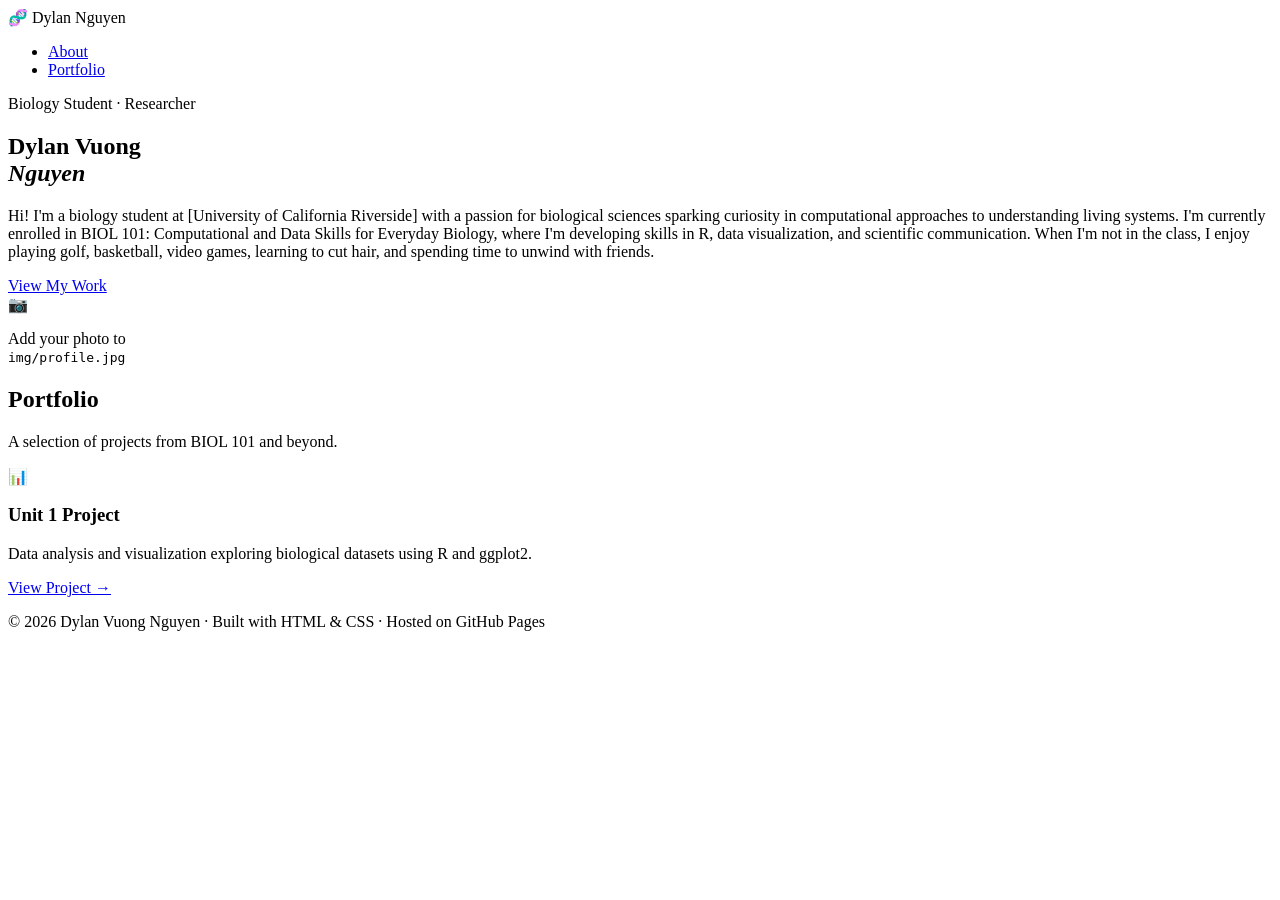
==== index.html @ 52caecc0 "Add files via upload" ====
<!DOCTYPE html>
<html lang="en">
<head>
  <meta charset="UTF-8" />
  <meta name="viewport" content="width=device-width, initial-scale=1.0" />
  <title>Dylan Nguyen | Biology Student</title>
  <link rel="stylesheet" href="css/style.css" />
  <link href="https://fonts.googleapis.com/css2?family=DM+Serif+Display:ital@0;1&family=DM+Sans:wght@300;400;500&display=swap" rel="stylesheet" />
</head>
<body>

  <!-- ========== NAVIGATION ========== -->
  <nav class="navbar">
    <div class="nav-logo">
      <span class="logo-icon">🧬</span>
      <span class="logo-text">Dylan Nguyen</span>
    </div>
    <ul class="nav-links">
      <li><a href="#about">About</a></li>
      <li><a href="#portfolio" class="nav-highlight">Portfolio</a></li>
    </ul>
  </nav>

  <!-- ========== HERO / BIO SECTION ========== -->
  <section id="about" class="hero">
    <div class="hero-content">
      <div class="hero-text">
        <p class="hero-label">Biology Student · Researcher</p>
        <h1 class="hero-name">Dylan Vuong<br /><em>Nguyen</em></h1>
        <p class="hero-bio">
          Hi! I'm a biology student at [University of California Riverside] with a passion for
          biological sciences sparking curiosity in computational approaches to understanding living systems. I'm
          currently enrolled in BIOL 101: Computational and Data Skills for
          Everyday Biology, where I'm developing skills in R, data
          visualization, and scientific communication. When I'm not in the
          class, I enjoy playing golf, basketball, video games, learning to cut hair, and spending time to unwind with friends.
        </p>
        <a href="#portfolio" class="btn">View My Work</a>
      </div>
      <div class="hero-image-wrapper">
        <div class="hero-image-frame">
          <!-- Replace 'img/profile.jpg' with your actual photo filename -->
          <img
            src="img/profile.jpg"
            alt="Profile photo of Your Name"
            class="hero-image"
            width="320"
            height="380"
            onerror="this.style.display='none'; this.parentElement.classList.add('no-image')"
          />
          <div class="image-placeholder" aria-hidden="true">
            <span>📷</span>
            <p>Add your photo to<br/><code>img/profile.jpg</code></p>
          </div>
        </div>
      </div>
    </div>
  </section>

  <!-- ========== PORTFOLIO SECTION ========== -->
  <section id="portfolio" class="portfolio">
    <div class="section-inner">
      <h2 class="section-title">Portfolio</h2>
      <p class="section-subtitle">A selection of projects from BIOL 101 and beyond.</p>

      <div class="portfolio-grid">

        <!-- PROJECT CARD 3 — replace href with your actual HTML file link -->
        <article class="card">
          <div class="card-icon">📊</div>
          <h3 class="card-title">Unit 1 Project</h3>
          <p class="card-desc">
            Data analysis and visualization exploring biological datasets
            using R and ggplot2.
          </p>
          <a href="projects/Unit-3-project.html" class="card-link">View Project →</a>
        </article>

        <!-- PROJECT CARD 2 — add more cards as needed -->
        

        <!-- PROJECT CARD 3 -->
      
      </div>
    </div>
  </section>

  <!-- ========== FOOTER ========== -->
  <footer class="footer">
    <p>© 2026 Dylan Vuong Nguyen · Built with HTML &amp; CSS · Hosted on GitHub Pages</p>
  </footer>

</body>
</html>
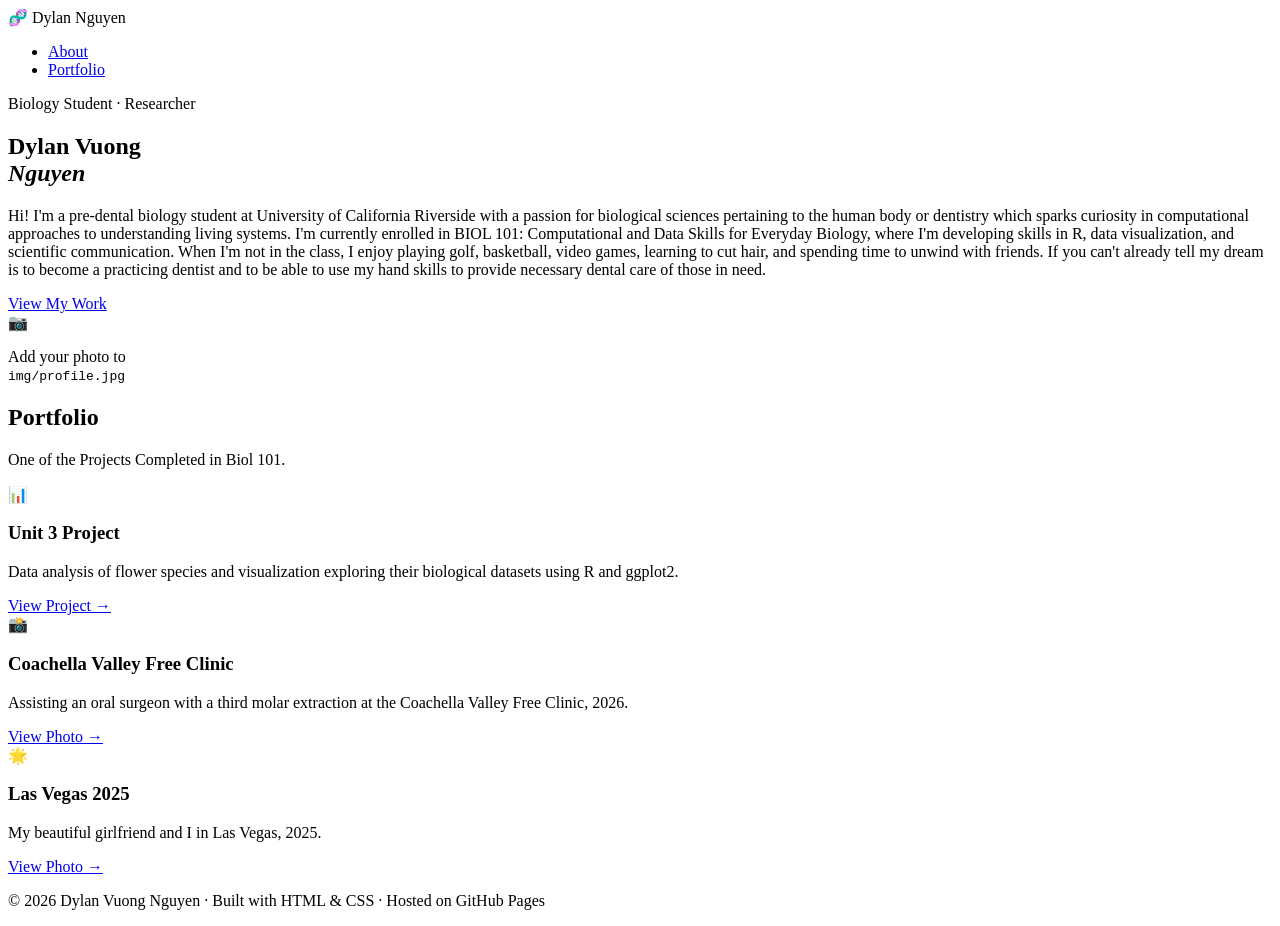
==== commit c726c336: "Add files via upload" ====
--- a/index.html
+++ b/index.html
@@ -28,12 +28,13 @@
         <p class="hero-label">Biology Student · Researcher</p>
         <h1 class="hero-name">Dylan Vuong<br /><em>Nguyen</em></h1>
         <p class="hero-bio">
-          Hi! I'm a biology student at [University of California Riverside] with a passion for
-          biological sciences sparking curiosity in computational approaches to understanding living systems. I'm
+          Hi! I'm a pre-dental biology student at University of California Riverside with a passion for
+          biological sciences pertaining to the human body or dentistry which sparks curiosity in computational approaches to understanding living systems. I'm
           currently enrolled in BIOL 101: Computational and Data Skills for
           Everyday Biology, where I'm developing skills in R, data
           visualization, and scientific communication. When I'm not in the
-          class, I enjoy playing golf, basketball, video games, learning to cut hair, and spending time to unwind with friends.
+          class, I enjoy playing golf, basketball, video games, learning to cut hair, and spending time to unwind with friends. If you can't already tell my dream 
+          is to become a practicing dentist and to be able to use my hand skills to provide necessary dental care of those in need. 
         </p>
         <a href="#portfolio" class="btn">View My Work</a>
       </div>
@@ -61,21 +62,39 @@
   <section id="portfolio" class="portfolio">
     <div class="section-inner">
       <h2 class="section-title">Portfolio</h2>
-      <p class="section-subtitle">A selection of projects from BIOL 101 and beyond.</p>
+      <p class="section-subtitle">One of the Projects Completed in Biol 101.</p>
 
       <div class="portfolio-grid">
 
         <!-- PROJECT CARD 3 — replace href with your actual HTML file link -->
         <article class="card">
           <div class="card-icon">📊</div>
-          <h3 class="card-title">Unit 1 Project</h3>
+          <h3 class="card-title">Unit 3 Project</h3>
           <p class="card-desc">
-            Data analysis and visualization exploring biological datasets
+            Data analysis of flower species and visualization exploring their biological datasets
             using R and ggplot2.
           </p>
           <a href="projects/Unit-3-project.html" class="card-link">View Project →</a>
         </article>
-
+<!-- PHOTO CARD 1 -->
+<article class="card">
+  <div class="card-icon">📸</div>
+  <h3 class="card-title">Coachella Valley Free Clinic</h3>
+  <p class="card-desc">
+    Assisting an oral surgeon with a third molar extraction at the 
+    Coachella Valley Free Clinic, 2026.
+  </p>
+  <a href="projects/photo1.html" class="card-link">View Photo →</a>
+</article>
+<!-- PHOTO CARD 2 -->
+<article class="card">
+  <div class="card-icon">🌟</div>
+  <h3 class="card-title">Las Vegas 2025</h3>
+  <p class="card-desc">
+    My beautiful girlfriend and I in Las Vegas, 2025.
+  </p>
+  <a href="projects/photo2.html" class="card-link">View Photo →</a>
+</article>
         <!-- PROJECT CARD 2 — add more cards as needed -->
         
 
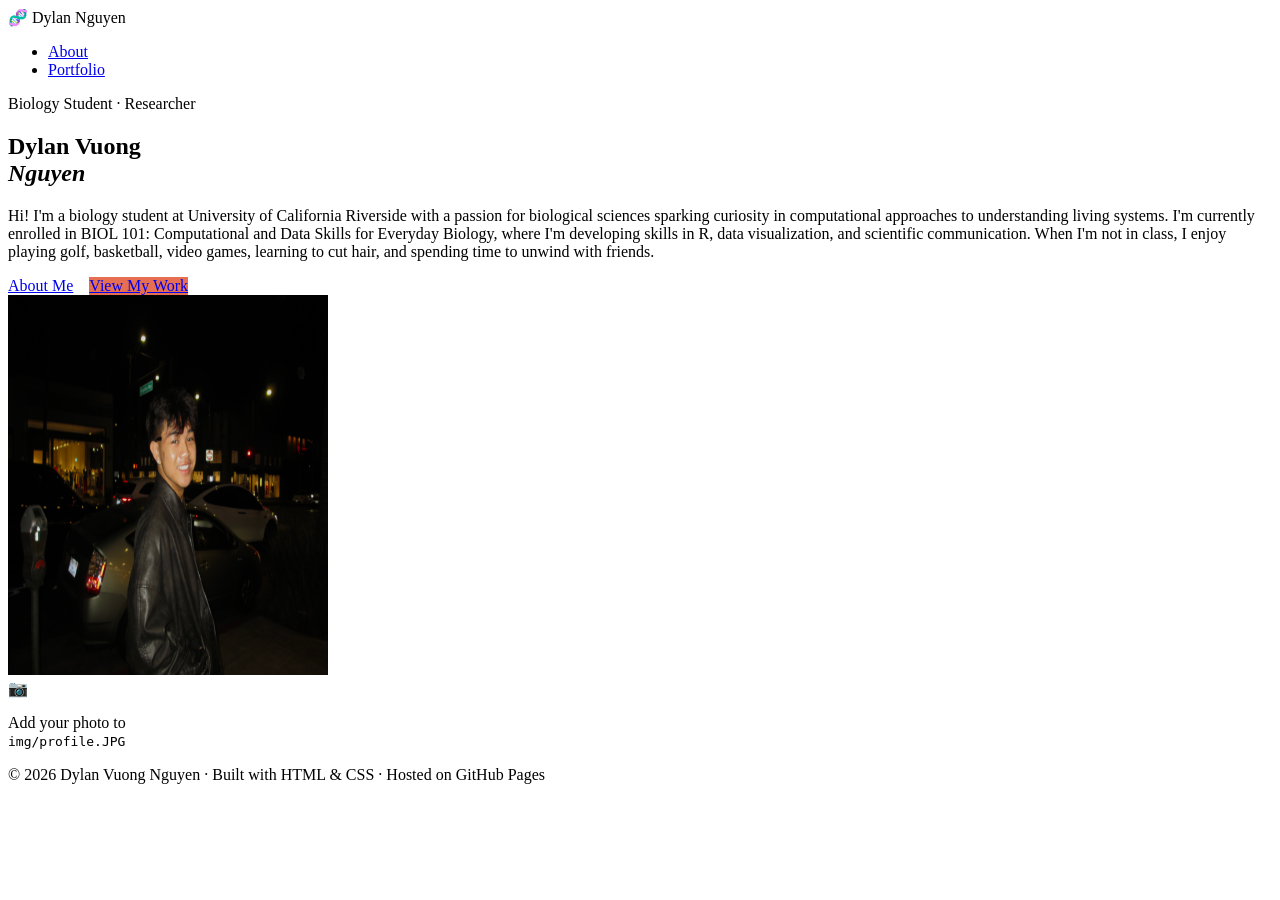
==== commit 6ce23fbc: "Add files via upload" ====
--- a/index.html
+++ b/index.html
@@ -5,7 +5,7 @@
   <meta name="viewport" content="width=device-width, initial-scale=1.0" />
   <title>Dylan Nguyen | Biology Student</title>
   <link rel="stylesheet" href="css/style.css" />
-  <link href="https://fonts.googleapis.com/css2?family=DM+Serif+Display:ital@0;1&family=DM+Sans:wght@300;400;500&display=swap" rel="stylesheet" />
+  <link href="https://fonts.googleapis.com/css2?family=Outfit:wght@300;400;500;600;700&display=swap" rel="stylesheet" />
 </head>
 <body>
 
@@ -16,34 +16,35 @@
       <span class="logo-text">Dylan Nguyen</span>
     </div>
     <ul class="nav-links">
-      <li><a href="#about">About</a></li>
-      <li><a href="#portfolio" class="nav-highlight">Portfolio</a></li>
+      <li><a href="about.html">About</a></li>
+      <li><a href="portfolio.html" class="nav-highlight">Portfolio</a></li>
     </ul>
   </nav>
 
   <!-- ========== HERO / BIO SECTION ========== -->
-  <section id="about" class="hero">
+  <section class="hero">
     <div class="hero-content">
       <div class="hero-text">
         <p class="hero-label">Biology Student · Researcher</p>
         <h1 class="hero-name">Dylan Vuong<br /><em>Nguyen</em></h1>
         <p class="hero-bio">
-          Hi! I'm a pre-dental biology student at University of California Riverside with a passion for
-          biological sciences pertaining to the human body or dentistry which sparks curiosity in computational approaches to understanding living systems. I'm
+          Hi! I'm a biology student at University of California Riverside with a passion for
+          biological sciences sparking curiosity in computational approaches to understanding living systems. I'm
           currently enrolled in BIOL 101: Computational and Data Skills for
           Everyday Biology, where I'm developing skills in R, data
-          visualization, and scientific communication. When I'm not in the
-          class, I enjoy playing golf, basketball, video games, learning to cut hair, and spending time to unwind with friends. If you can't already tell my dream 
-          is to become a practicing dentist and to be able to use my hand skills to provide necessary dental care of those in need. 
+          visualization, and scientific communication. When I'm not in
+          class, I enjoy playing golf, basketball, video games, learning to cut hair, and spending time to unwind with friends.
         </p>
-        <a href="#portfolio" class="btn">View My Work</a>
+        <div style="display:flex; gap:1rem; flex-wrap:wrap;">
+          <a href="about.html" class="btn">About Me</a>
+          <a href="portfolio.html" class="btn" style="background:#e76f51;">View My Work</a>
+        </div>
       </div>
       <div class="hero-image-wrapper">
         <div class="hero-image-frame">
-          <!-- Replace 'img/profile.jpg' with your actual photo filename -->
           <img
-            src="img/profile.jpg"
-            alt="Profile photo of Your Name"
+            src="img/profile.JPG"
+            alt="Profile photo of Dylan Nguyen"
             class="hero-image"
             width="320"
             height="380"
@@ -51,55 +52,9 @@
           />
           <div class="image-placeholder" aria-hidden="true">
             <span>📷</span>
-            <p>Add your photo to<br/><code>img/profile.jpg</code></p>
+            <p>Add your photo to<br/><code>img/profile.JPG</code></p>
           </div>
         </div>
-      </div>
-    </div>
-  </section>
-
-  <!-- ========== PORTFOLIO SECTION ========== -->
-  <section id="portfolio" class="portfolio">
-    <div class="section-inner">
-      <h2 class="section-title">Portfolio</h2>
-      <p class="section-subtitle">One of the Projects Completed in Biol 101.</p>
-
-      <div class="portfolio-grid">
-
-        <!-- PROJECT CARD 3 — replace href with your actual HTML file link -->
-        <article class="card">
-          <div class="card-icon">📊</div>
-          <h3 class="card-title">Unit 3 Project</h3>
-          <p class="card-desc">
-            Data analysis of flower species and visualization exploring their biological datasets
-            using R and ggplot2.
-          </p>
-          <a href="projects/Unit-3-project.html" class="card-link">View Project →</a>
-        </article>
-<!-- PHOTO CARD 1 -->
-<article class="card">
-  <div class="card-icon">📸</div>
-  <h3 class="card-title">Coachella Valley Free Clinic</h3>
-  <p class="card-desc">
-    Assisting an oral surgeon with a third molar extraction at the 
-    Coachella Valley Free Clinic, 2026.
-  </p>
-  <a href="projects/photo1.html" class="card-link">View Photo →</a>
-</article>
-<!-- PHOTO CARD 2 -->
-<article class="card">
-  <div class="card-icon">🌟</div>
-  <h3 class="card-title">Las Vegas 2025</h3>
-  <p class="card-desc">
-    My beautiful girlfriend and I in Las Vegas, 2025.
-  </p>
-  <a href="projects/photo2.html" class="card-link">View Photo →</a>
-</article>
-        <!-- PROJECT CARD 2 — add more cards as needed -->
-        
-
-        <!-- PROJECT CARD 3 -->
-      
       </div>
     </div>
   </section>
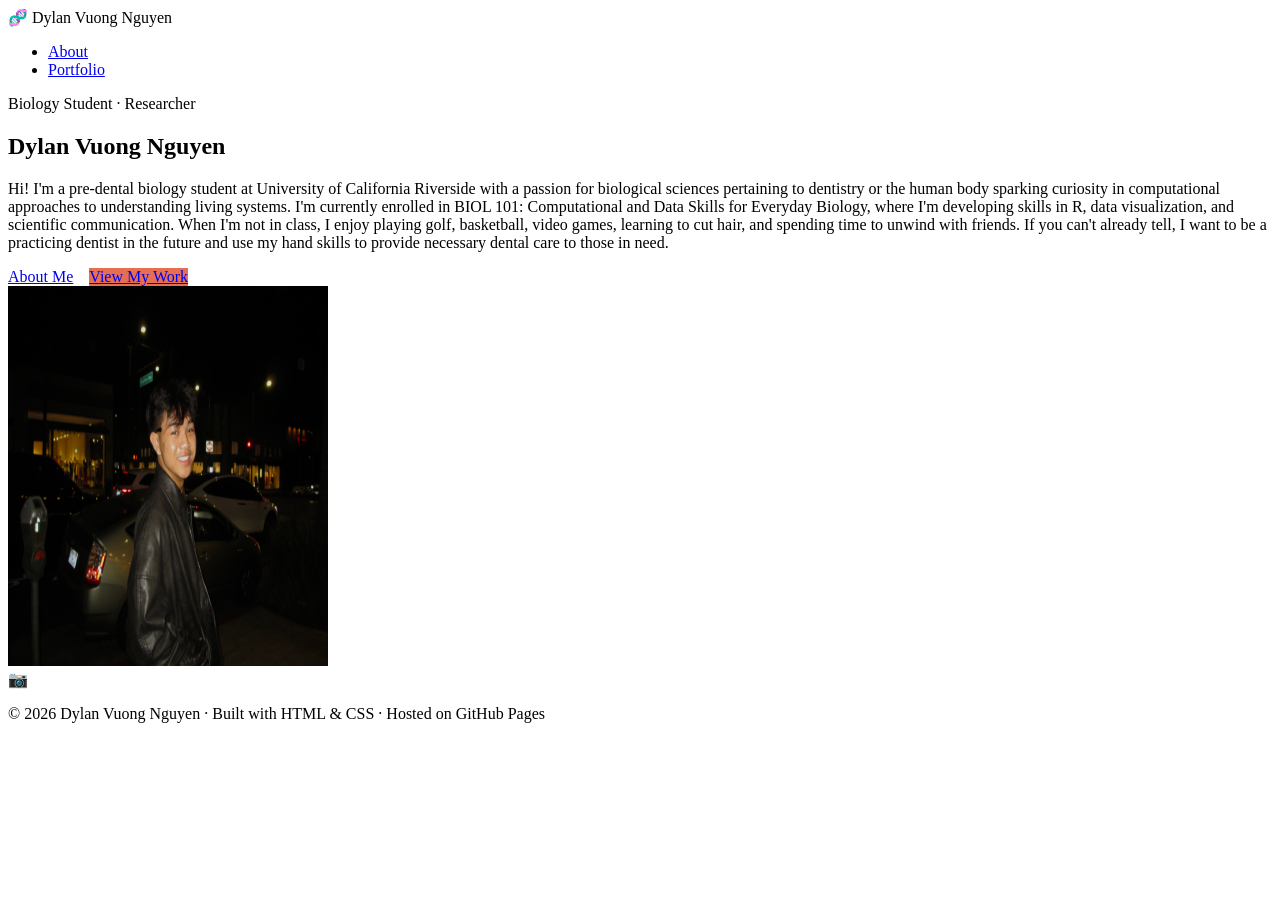
==== commit 6826d22e: "Add files via upload" ====
--- a/index.html
+++ b/index.html
@@ -13,7 +13,7 @@
   <nav class="navbar">
     <div class="nav-logo">
       <span class="logo-icon">🧬</span>
-      <span class="logo-text">Dylan Nguyen</span>
+      <span class="logo-text">Dylan Vuong Nguyen</span>
     </div>
     <ul class="nav-links">
       <li><a href="about.html">About</a></li>
@@ -26,14 +26,15 @@
     <div class="hero-content">
       <div class="hero-text">
         <p class="hero-label">Biology Student · Researcher</p>
-        <h1 class="hero-name">Dylan Vuong<br /><em>Nguyen</em></h1>
+        <h1 class="hero-name">Dylan Vuong Nguyen</h1>
         <p class="hero-bio">
-          Hi! I'm a biology student at University of California Riverside with a passion for
-          biological sciences sparking curiosity in computational approaches to understanding living systems. I'm
+          Hi! I'm a pre-dental biology student at University of California Riverside with a passion for
+          biological sciences pertaining to dentistry or the human body sparking curiosity in computational approaches to understanding living systems. I'm
           currently enrolled in BIOL 101: Computational and Data Skills for
           Everyday Biology, where I'm developing skills in R, data
           visualization, and scientific communication. When I'm not in
           class, I enjoy playing golf, basketball, video games, learning to cut hair, and spending time to unwind with friends.
+          If you can't already tell, I want to be a practicing dentist in the future and use my hand skills to provide necessary dental care to those in need. 
         </p>
         <div style="display:flex; gap:1rem; flex-wrap:wrap;">
           <a href="about.html" class="btn">About Me</a>
@@ -52,7 +53,6 @@
           />
           <div class="image-placeholder" aria-hidden="true">
             <span>📷</span>
-            <p>Add your photo to<br/><code>img/profile.JPG</code></p>
           </div>
         </div>
       </div>
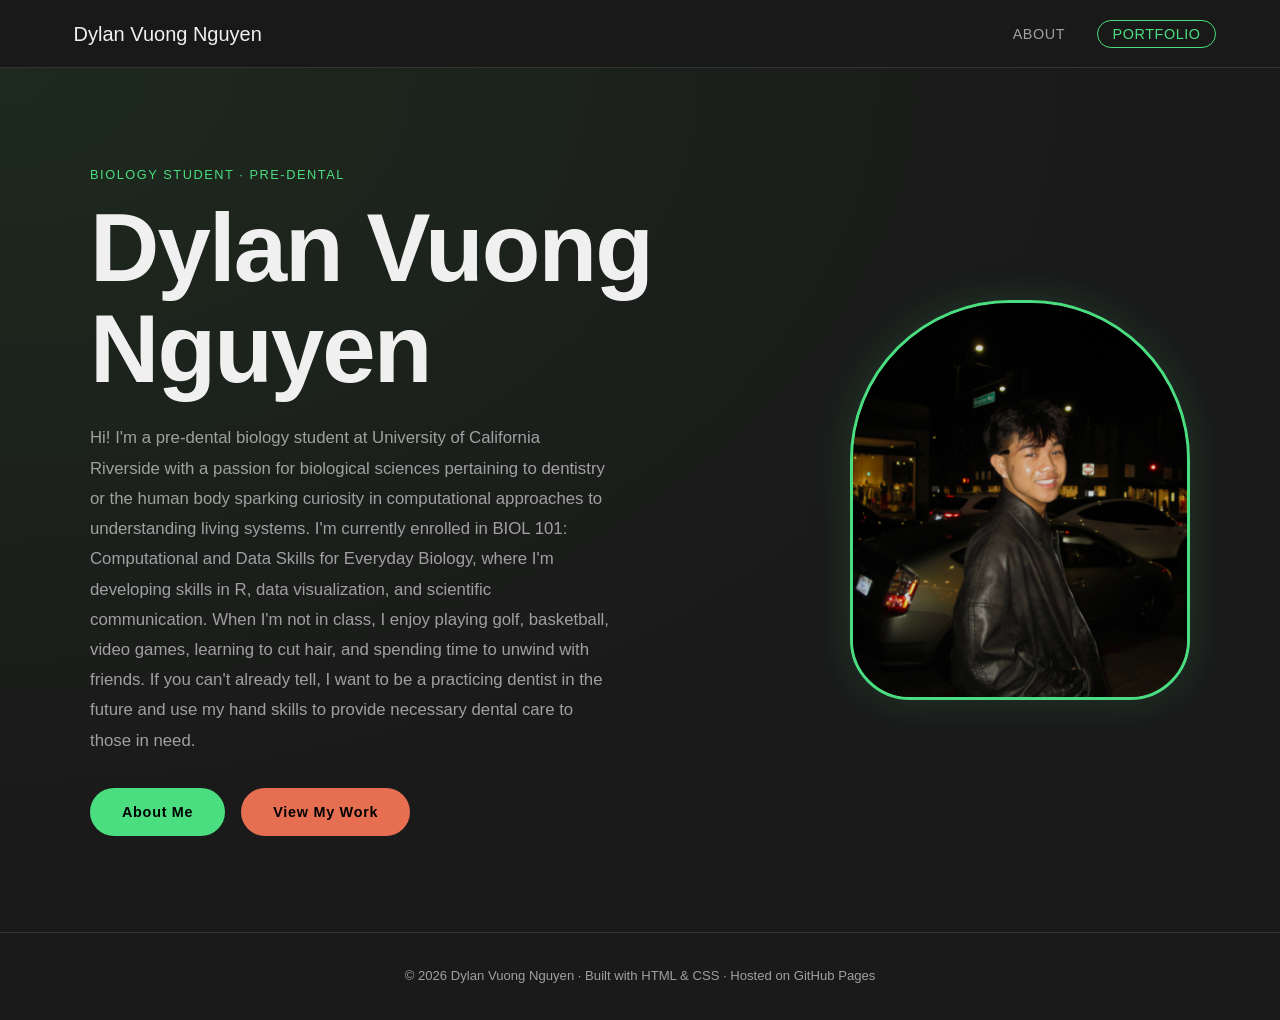
==== commit 1fcf248b: "Add files via upload" ====
--- a/index.html
+++ b/index.html
@@ -12,7 +12,7 @@
   <!-- ========== NAVIGATION ========== -->
   <nav class="navbar">
     <div class="nav-logo">
-      <span class="logo-icon">🧬</span>
+      <span class="logo-icon"></span>
       <span class="logo-text">Dylan Vuong Nguyen</span>
     </div>
     <ul class="nav-links">
@@ -25,7 +25,7 @@
   <section class="hero">
     <div class="hero-content">
       <div class="hero-text">
-        <p class="hero-label">Biology Student · Researcher</p>
+        <p class="hero-label">Biology Student · Pre-Dental</p>
         <h1 class="hero-name">Dylan Vuong Nguyen</h1>
         <p class="hero-bio">
           Hi! I'm a pre-dental biology student at University of California Riverside with a passion for
--- a/css/style.css
+++ b/css/style.css
@@ -0,0 +1,323 @@
+/* ============================================================
+   style.css  —  Dylan Nguyen Personal Webpage (Dark Theme)
+   ============================================================ */
+
+/* ---------- CSS Variables ---------- */
+:root {
+  --bg:          #1a1a1a;
+  --bg-card:     #242424;
+  --surface:     #2a2a2a;
+  --ink:         #f0f0f0;
+  --ink-light:   #a0a0a0;
+  --accent:      #4ade80;       /* bright green */
+  --accent-dark: #22c55e;       /* deeper green */
+  --accent-warm: #f97316;       /* orange pop */
+  --border:      #333333;
+  --font-display: 'Outfit', sans-serif;
+  --font-body:    'Outfit', sans-serif;
+  --radius:       12px;
+  --max-width:    1100px;
+  --nav-h:        68px;
+}
+
+/* ---------- Reset & Base ---------- */
+*, *::before, *::after { box-sizing: border-box; margin: 0; padding: 0; }
+
+html { scroll-behavior: smooth; }
+
+body {
+  background-color: var(--bg);
+  color: var(--ink);
+  font-family: var(--font-body);
+  font-size: 16px;
+  line-height: 1.7;
+}
+
+img { display: block; max-width: 100%; }
+a { text-decoration: none; color: inherit; }
+
+/* ============================================================
+   NAVIGATION
+   ============================================================ */
+.navbar {
+  position: sticky;
+  top: 0;
+  z-index: 100;
+  height: var(--nav-h);
+  background: rgba(26, 26, 26, 0.92);
+  backdrop-filter: blur(12px);
+  border-bottom: 1px solid var(--border);
+  display: flex;
+  align-items: center;
+  justify-content: space-between;
+  padding: 0 clamp(1.5rem, 5vw, 4rem);
+}
+
+.nav-logo {
+  display: flex;
+  align-items: center;
+  gap: 0.6rem;
+  font-family: var(--font-display);
+  font-size: 1.25rem;
+  font-weight: 400;
+  color: var(--ink);
+}
+
+.logo-icon { font-size: 1.4rem; }
+
+.nav-links {
+  list-style: none;
+  display: flex;
+  gap: 2rem;
+}
+
+.nav-links a {
+  font-size: 0.9rem;
+  font-weight: 500;
+  letter-spacing: 0.04em;
+  text-transform: uppercase;
+  color: var(--ink-light);
+  transition: color 0.2s;
+}
+
+.nav-links a:hover { color: var(--accent); }
+
+.nav-links .nav-highlight {
+  color: var(--accent);
+  border: 1.5px solid var(--accent);
+  padding: 0.3rem 0.9rem;
+  border-radius: 999px;
+  transition: background 0.2s, color 0.2s;
+}
+
+.nav-links .nav-highlight:hover {
+  background: var(--accent);
+  color: #000;
+}
+
+/* ============================================================
+   HERO / BIO
+   ============================================================ */
+.hero {
+  min-height: calc(100vh - var(--nav-h));
+  display: flex;
+  align-items: center;
+  padding: clamp(3rem, 8vw, 6rem) clamp(1.5rem, 5vw, 4rem);
+  background: radial-gradient(ellipse at top left, #1e2a1e 0%, var(--bg) 60%);
+}
+
+.hero-content {
+  max-width: var(--max-width);
+  margin: 0 auto;
+  display: grid;
+  grid-template-columns: 1fr auto;
+  gap: clamp(2rem, 6vw, 5rem);
+  align-items: center;
+  width: 100%;
+}
+
+.hero-label {
+  font-size: 0.8rem;
+  font-weight: 500;
+  letter-spacing: 0.12em;
+  text-transform: uppercase;
+  color: var(--accent);
+  margin-bottom: 0.75rem;
+}
+
+.hero-name {
+  font-family: var(--font-display);
+  font-size: clamp(3.5rem, 8vw, 6rem);
+  font-weight: 700;
+  line-height: 1.05;
+  letter-spacing: -0.02em;
+  color: var(--ink);
+  margin-bottom: 1.5rem;
+}
+
+.hero-name em {
+  font-style: normal;
+  font-weight: 300;
+  color: var(--accent);
+}
+
+.hero-bio {
+  font-size: 1.05rem;
+  color: var(--ink-light);
+  max-width: 520px;
+  margin-bottom: 2rem;
+  line-height: 1.8;
+}
+
+/* CTA Buttons */
+.btn {
+  display: inline-block;
+  background: var(--accent);
+  color: #000;
+  padding: 0.75rem 2rem;
+  border-radius: 999px;
+  font-size: 0.9rem;
+  font-weight: 600;
+  letter-spacing: 0.05em;
+  transition: background 0.2s, transform 0.15s;
+}
+
+.btn:hover {
+  background: var(--accent-dark);
+  transform: translateY(-2px);
+}
+
+/* Image side */
+.hero-image-wrapper { flex-shrink: 0; }
+
+.hero-image-frame {
+  position: relative;
+  width: clamp(240px, 28vw, 340px);
+  height: clamp(280px, 33vw, 400px);
+  border-radius: 160px 160px 60px 60px;
+  overflow: hidden;
+  background: var(--surface);
+  border: 3px solid var(--accent);
+  box-shadow: 0 0 40px rgba(74, 222, 128, 0.15);
+}
+
+.hero-image {
+  width: 100%;
+  height: 100%;
+  object-fit: cover;
+  object-position: center top;
+}
+
+.image-placeholder {
+  position: absolute;
+  inset: 0;
+  display: flex;
+  flex-direction: column;
+  align-items: center;
+  justify-content: center;
+  gap: 0.5rem;
+  color: var(--ink-light);
+  font-size: 0.85rem;
+  text-align: center;
+  padding: 1rem;
+}
+
+.image-placeholder span { font-size: 2.5rem; }
+
+.image-placeholder code {
+  background: var(--border);
+  padding: 0.15em 0.4em;
+  border-radius: 4px;
+  font-size: 0.8rem;
+}
+
+.hero-image-frame:not(.no-image) .image-placeholder { display: none; }
+
+/* ============================================================
+   PORTFOLIO / ABOUT SECTIONS
+   ============================================================ */
+.portfolio {
+  background: var(--surface);
+  padding: clamp(4rem, 8vw, 7rem) clamp(1.5rem, 5vw, 4rem);
+  border-top: 1px solid var(--border);
+}
+
+.section-inner {
+  max-width: var(--max-width);
+  margin: 0 auto;
+}
+
+.section-title {
+  font-family: var(--font-display);
+  font-size: clamp(2rem, 5vw, 3rem);
+  color: var(--ink);
+  margin-bottom: 0.5rem;
+}
+
+.section-subtitle {
+  color: var(--ink-light);
+  font-size: 1rem;
+  margin-bottom: 3rem;
+}
+
+/* Cards grid */
+.portfolio-grid {
+  display: grid;
+  grid-template-columns: repeat(auto-fit, minmax(280px, 1fr));
+  gap: 1.5rem;
+}
+
+.card {
+  background: var(--bg-card);
+  border: 1px solid var(--border);
+  border-radius: var(--radius);
+  padding: 2rem;
+  transition: transform 0.2s, box-shadow 0.2s, border-color 0.2s;
+}
+
+.card:hover {
+  transform: translateY(-4px);
+  box-shadow: 0 12px 32px rgba(0, 0, 0, 0.4);
+  border-color: var(--accent);
+}
+
+.card-icon { font-size: 2rem; margin-bottom: 1rem; }
+
+.card-title {
+  font-family: var(--font-display);
+  font-size: 1.3rem;
+  margin-bottom: 0.6rem;
+  color: var(--ink);
+}
+
+.card-desc {
+  font-size: 0.9rem;
+  color: var(--ink-light);
+  margin-bottom: 1.5rem;
+  line-height: 1.7;
+}
+
+.card-link {
+  font-size: 0.85rem;
+  font-weight: 500;
+  color: var(--accent);
+  letter-spacing: 0.03em;
+  transition: color 0.2s;
+}
+
+.card-link:hover { color: var(--accent-warm); }
+
+/* ============================================================
+   FOOTER
+   ============================================================ */
+.footer {
+  text-align: center;
+  padding: 2rem 1rem;
+  font-size: 0.82rem;
+  color: var(--ink-light);
+  border-top: 1px solid var(--border);
+  background: var(--bg);
+}
+
+/* ============================================================
+   RESPONSIVE
+   ============================================================ */
+@media (max-width: 768px) {
+  .hero-content {
+    grid-template-columns: 1fr;
+  }
+
+  .hero-image-wrapper {
+    order: -1;
+    display: flex;
+    justify-content: center;
+  }
+
+  .hero-image-frame {
+    width: 200px;
+    height: 240px;
+  }
+
+  .hero-name { font-size: clamp(2.8rem, 12vw, 4rem); }
+  .nav-links { gap: 1.2rem; }
+}
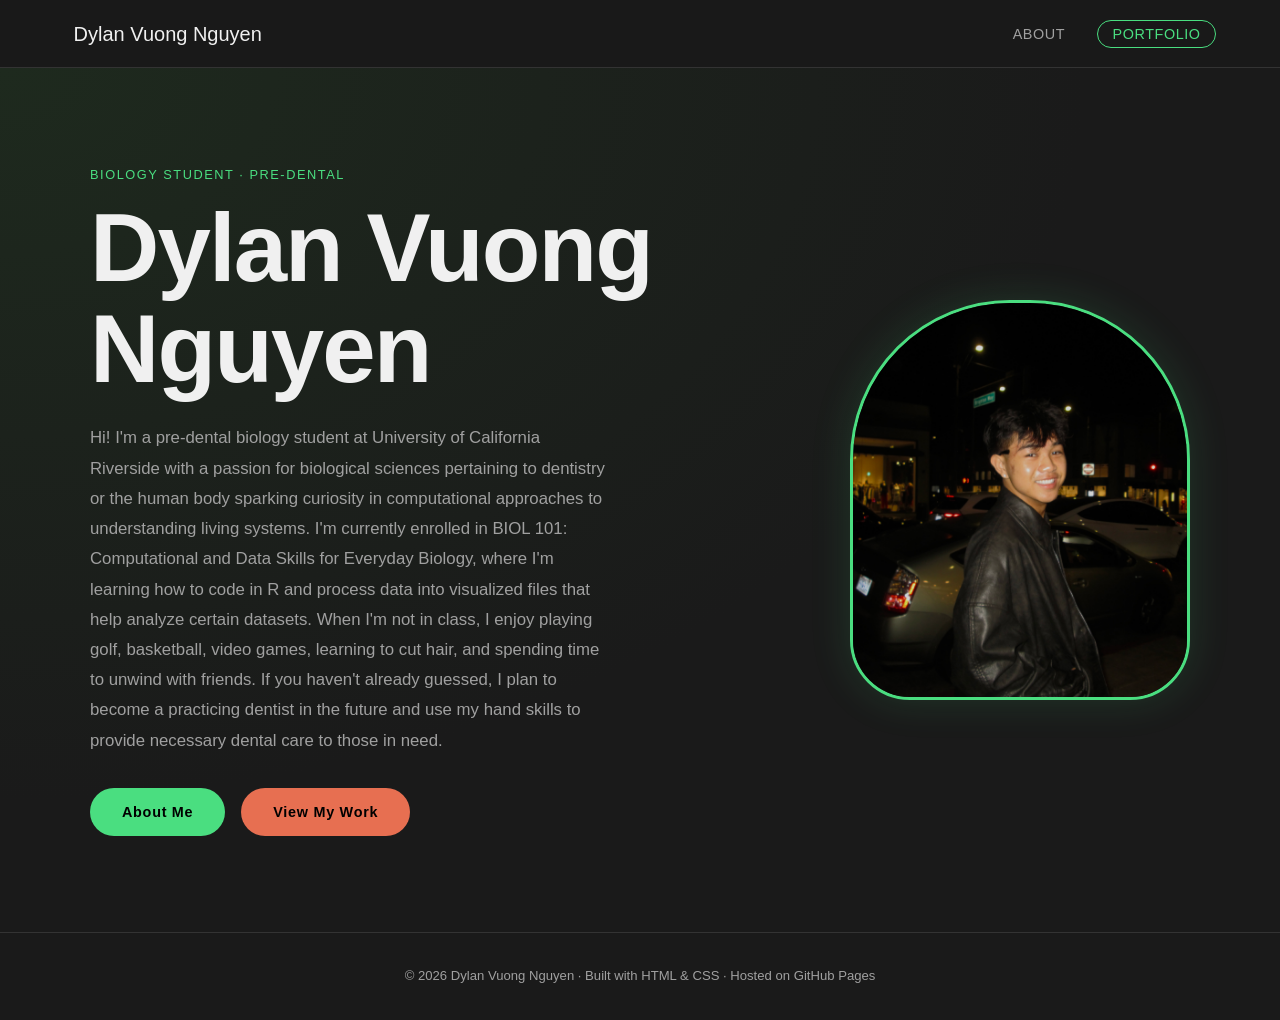
==== commit dbc27844: "Add files via upload" ====
--- a/index.html
+++ b/index.html
@@ -31,10 +31,10 @@
           Hi! I'm a pre-dental biology student at University of California Riverside with a passion for
           biological sciences pertaining to dentistry or the human body sparking curiosity in computational approaches to understanding living systems. I'm
           currently enrolled in BIOL 101: Computational and Data Skills for
-          Everyday Biology, where I'm developing skills in R, data
-          visualization, and scientific communication. When I'm not in
+          Everyday Biology, where I'm learning how to code in R and process data
+          into visualized files that help analyze certain datasets. When I'm not in
           class, I enjoy playing golf, basketball, video games, learning to cut hair, and spending time to unwind with friends.
-          If you can't already tell, I want to be a practicing dentist in the future and use my hand skills to provide necessary dental care to those in need. 
+          If you haven't already guessed, I plan to become a practicing dentist in the future and use my hand skills to provide necessary dental care to those in need. 
         </p>
         <div style="display:flex; gap:1rem; flex-wrap:wrap;">
           <a href="about.html" class="btn">About Me</a>
